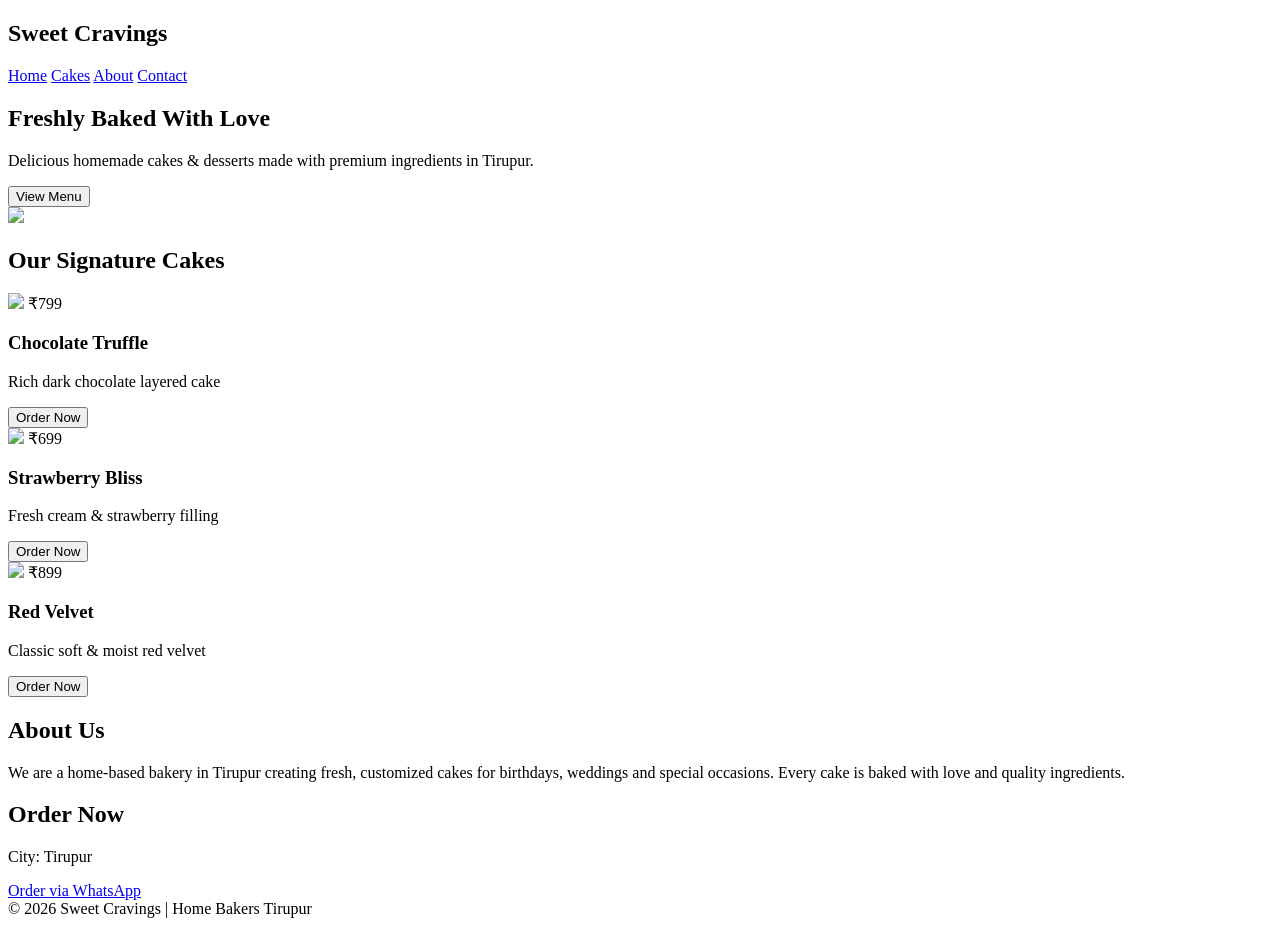
==== index.html @ 077dd987 "Create index.html" ====
<!DOCTYPE html>

<html lang="en">

<head>

<meta charset="UTF-8">

<meta name="viewport" content="width=device-width, initial-scale=1.0">

<title>Sweet Cravings - Home Bakers</title>



<link href="https://fonts.googleapis.com/css2?family=Poppins:wght@300;400;600;700&display=swap" rel="stylesheet">

<link rel="stylesheet" href="hame bakers/style.css">

</head>



<body>



<header>

  <div class="container nav">

      <h2 class="logo">Sweet Cravings</h2>

      <nav>

          <a href="#home">Home</a>

          <a href="#products">Cakes</a>

          <a href="#about">About</a>

          <a href="#contact">Contact</a>

      </nav>

  </div>

</header>



<!-- HERO -->

<section class="hero" id="home">

  <div class="container hero-content">

      <div class="hero-text">

          <h1>Freshly Baked <span>With Love</span></h1>

          <p>Delicious homemade cakes & desserts made with premium ingredients in Tirupur.</p>

          <button onclick="scrollToProducts()">View Menu</button>

      </div>



      <div class="hero-image">

          <img src="https://encrypted-tbn0.gstatic.com/images?q=tbn:ANd9GcRtBS8GMoO6EWU_w3Hh1hurC17fLBuC0o0UlA&s">

      </div>

  </div>

</section>



<!-- PRODUCTS -->

<section class="products" id="products">

  <div class="container">

      <h2 class="section-title">Our Signature Cakes</h2>



      <div class="product-grid">



          <div class="product-card">

              <div class="image-wrapper">

                  <img src="https://encrypted-tbn0.gstatic.com/images?q=tbn:ANd9GcTMXYMEhAHd4K1Mbr1F-rE6HcOAwXXsqq8cFQ&s">

                  <span class="price">₹799</span>

              </div>

              <div class="card-content">

                  <h3>Chocolate Truffle</h3>

                  <p>Rich dark chocolate layered cake</p>

                  <button class="order-btn">Order Now</button>

              </div>

          </div>



          <div class="product-card">

              <div class="image-wrapper">

                  <img src="https://images.unsplash.com/photo-1563729784474-d77dbb933a9e">

                  <span class="price">₹699</span>

              </div>

              <div class="card-content">

                  <h3>Strawberry Bliss</h3>

                  <p>Fresh cream & strawberry filling</p>

                  <button class="order-btn">Order Now</button>

              </div>

          </div>



          <div class="product-card">

              <div class="image-wrapper">

                  <img src="https://encrypted-tbn0.gstatic.com/images?q=tbn:ANd9GcQAgE7vkV6WXdW4Uec0SoHcurKNAgfhatddhA&s">

                  <span class="price">₹899</span>

              </div>

              <div class="card-content">

                  <h3>Red Velvet</h3>

                  <p>Classic soft & moist red velvet</p>

                  <button class="order-btn">Order Now</button>

              </div>

          </div>



      </div>

  </div>

</section>



<!-- ABOUT -->

<section class="about" id="about">

  <div class="container about-content">

      <div>

          <h2>About Us</h2>

          <p>

              We are a home-based bakery in Tirupur creating fresh,

              customized cakes for birthdays, weddings and special occasions.

              Every cake is baked with love and quality ingredients.

          </p>

      </div>

  </div>

</section>



<!-- CONTACT -->

<section class="contact" id="contact">

  <div class="container">

      <h2>Order Now</h2>

      <p>City: Tirupur</p>

      <a href="#" class="whatsapp">Order via WhatsApp</a>

  </div>

</section>



<footer>

  © 2026 Sweet Cravings | Home Bakers Tirupur

</footer>



<script src="script.js"></script>

</body>

</html>
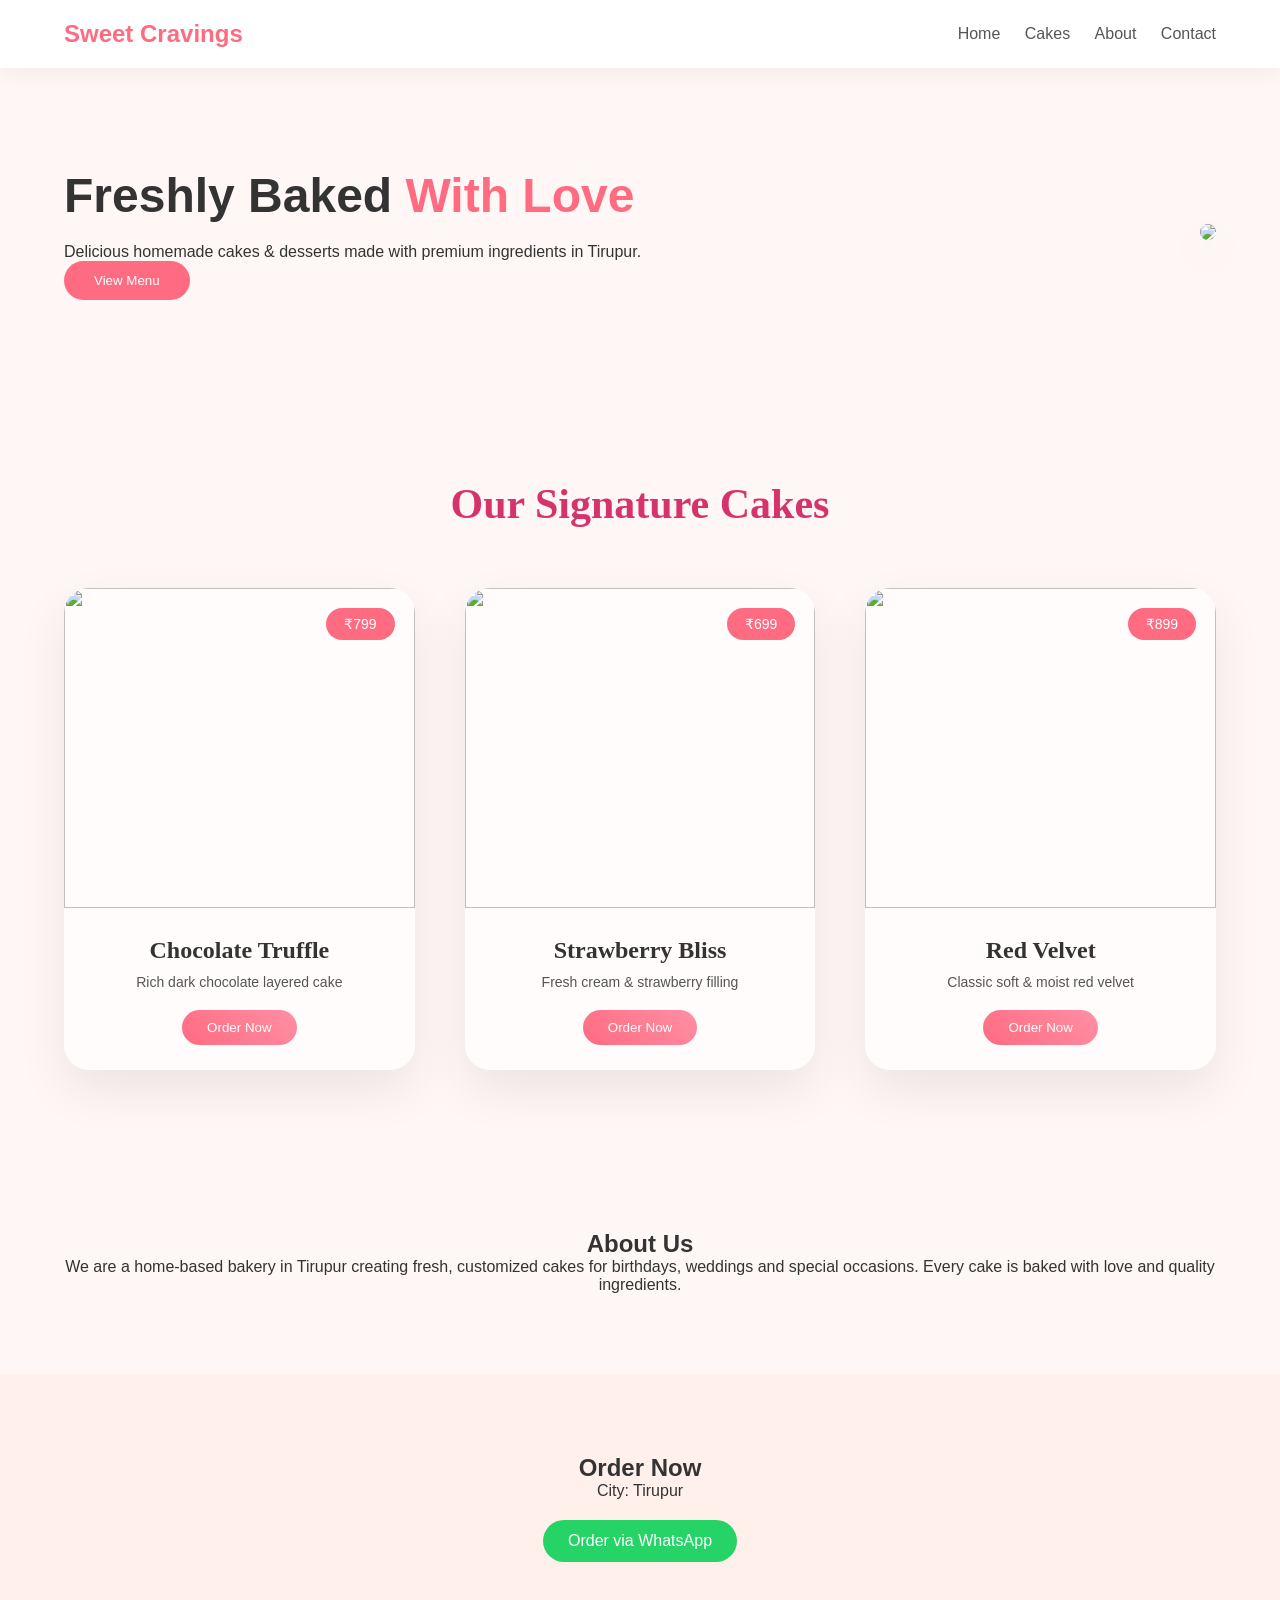
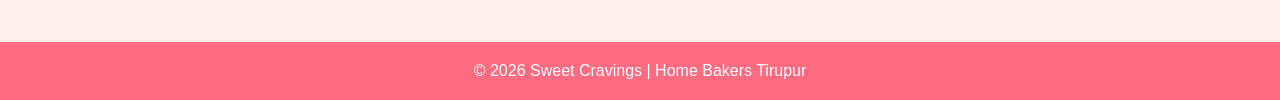
==== commit dcc04462: "Fix stylesheet link path in index.html" ====
--- a/index.html
+++ b/index.html
@@ -14,7 +14,7 @@
 
 <link href="https://fonts.googleapis.com/css2?family=Poppins:wght@300;400;600;700&display=swap" rel="stylesheet">
 
-<link rel="stylesheet" href="hame bakers/style.css">
+<link rel="stylesheet" href="home baker/style.css">
 
 </head>
 
@@ -226,7 +226,7 @@
 
 
 
-<script src="script.js"></script>
+<script src="home baker/script.js"></script>
 
 </body>
 
--- a/home baker/style.css
+++ b/home baker/style.css
@@ -0,0 +1,245 @@
+*{
+margin:0;
+padding:0;
+box-sizing:border-box;
+font-family:'Poppins',sans-serif;
+scroll-behavior:smooth;
+}
+
+body{
+background:#fff7f5;
+color:#333;
+}
+
+.container{
+width:90%;
+max-width:1200px;
+margin:auto;
+}
+
+header{
+background:white;
+position:sticky;
+top:0;
+box-shadow:0 5px 20px rgba(0,0,0,0.05);
+z-index:100;
+}
+
+.nav{
+display:flex;
+justify-content:space-between;
+align-items:center;
+padding:20px 0;
+}
+
+.logo{
+color:#ff6b81;
+}
+
+nav a{
+margin-left:20px;
+text-decoration:none;
+color:#555;
+font-weight:500;
+}
+
+nav a:hover{
+color:#ff6b81;
+}
+
+.hero{
+padding:100px 0;
+}
+
+.hero-content{
+display:flex;
+align-items:center;
+justify-content:space-between;
+}
+
+.hero-text h1{
+font-size:48px;
+margin-bottom:20px;
+}
+
+.hero-text span{
+color:#ff6b81;
+}
+
+.hero-text button{
+padding:12px 30px;
+border:none;
+background:#ff6b81;
+color:white;
+border-radius:30px;
+cursor:pointer;
+transition:0.3s;
+}
+
+.hero-text button:hover{
+transform:scale(1.1);
+}
+
+.hero-image img{
+width:450px;
+border-radius:20px;
+box-shadow:0 15px 40px rgba(0,0,0,0.1);
+}
+
+.products{
+padding:80px 0;
+text-align:center;
+}
+
+.product-grid{
+display:grid;
+grid-template-columns:repeat(auto-fit,minmax(280px,1fr));
+gap:30px;
+margin-top:40px;
+}
+
+.card{
+background:white;
+padding:15px;
+border-radius:20px;
+box-shadow:0 10px 30px rgba(0,0,0,0.08);
+transition:0.4s;
+}
+
+.card:hover{
+transform:translateY(-10px);
+}
+
+.card img{
+width:100%;
+height:250px;
+object-fit:cover;
+border-radius:15px;
+}
+
+.about{
+padding:80px 0;
+text-align:center;
+}
+
+.contact{
+padding:80px 0;
+text-align:center;
+background:#fff0ec;
+}
+
+.whatsapp{
+display:inline-block;
+margin-top:20px;
+padding:12px 25px;
+background:#25D366;
+color:white;
+border-radius:30px;
+text-decoration:none;
+}
+
+footer{
+text-align:center;
+padding:20px;
+background:#ff6b81;
+color:white;
+}
+
+@media(max-width:768px){
+.hero-content{
+flex-direction:column;
+text-align:center;
+}
+.hero-image img{
+width:100%;
+margin-top:30px;
+}
+}
+.section-title{
+font-family:'Playfair Display',serif;
+font-size:42px;
+text-align:center;
+margin-bottom:60px;
+color:#d6336c;
+}
+
+.product-grid{
+display:grid;
+grid-template-columns:repeat(auto-fit,minmax(300px,1fr));
+gap:50px;
+}
+
+.product-card{
+background:rgba(255,255,255,0.6);
+backdrop-filter:blur(20px);
+border-radius:25px;
+overflow:hidden;
+box-shadow:0 20px 50px rgba(0,0,0,0.08);
+transition:0.5s;
+}
+
+.product-card:hover{
+transform:translateY(-15px);
+box-shadow:0 25px 60px rgba(255,107,129,0.3);
+}
+
+.image-wrapper{
+position:relative;
+overflow:hidden;
+}
+
+.image-wrapper img{
+width:100%;
+height:320px;
+object-fit:cover;
+transition:0.6s;
+}
+
+.product-card:hover img{
+transform:scale(1.1);
+}
+
+.price{
+position:absolute;
+top:20px;
+right:20px;
+background:#ff6b81;
+color:white;
+padding:8px 18px;
+border-radius:30px;
+font-size:14px;
+font-weight:500;
+}
+
+.card-content{
+padding:25px;
+text-align:center;
+}
+
+.card-content h3{
+font-family:'Playfair Display',serif;
+font-size:24px;
+margin-bottom:10px;
+}
+
+.card-content p{
+font-family:'Montserrat',sans-serif;
+font-size:14px;
+color:#555;
+margin-bottom:20px;
+}
+
+.order-btn{
+padding:10px 25px;
+border:none;
+background:linear-gradient(45deg,#ff6b81,#ff8fa3);
+color:white;
+border-radius:30px;
+cursor:pointer;
+transition:0.4s;
+font-family:'Montserrat',sans-serif;
+}
+
+.order-btn:hover{
+transform:scale(1.1);
+}
